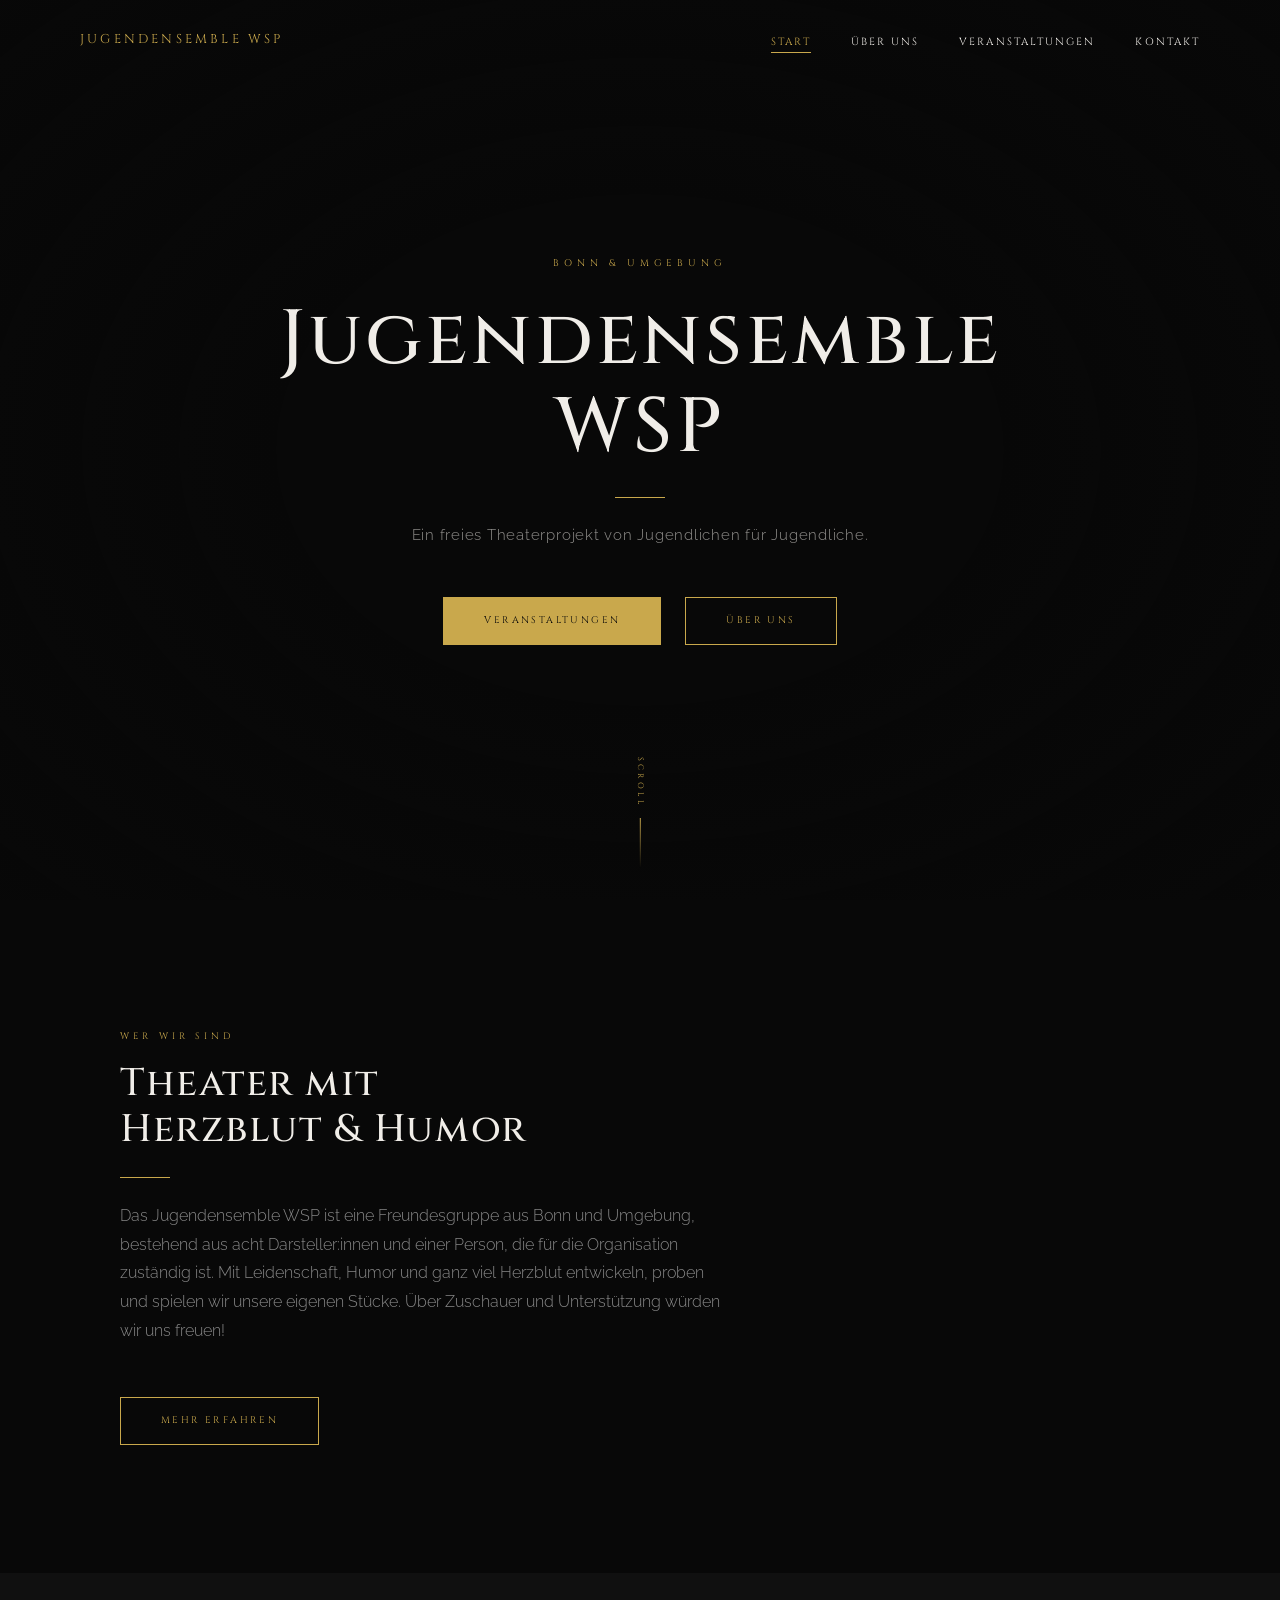
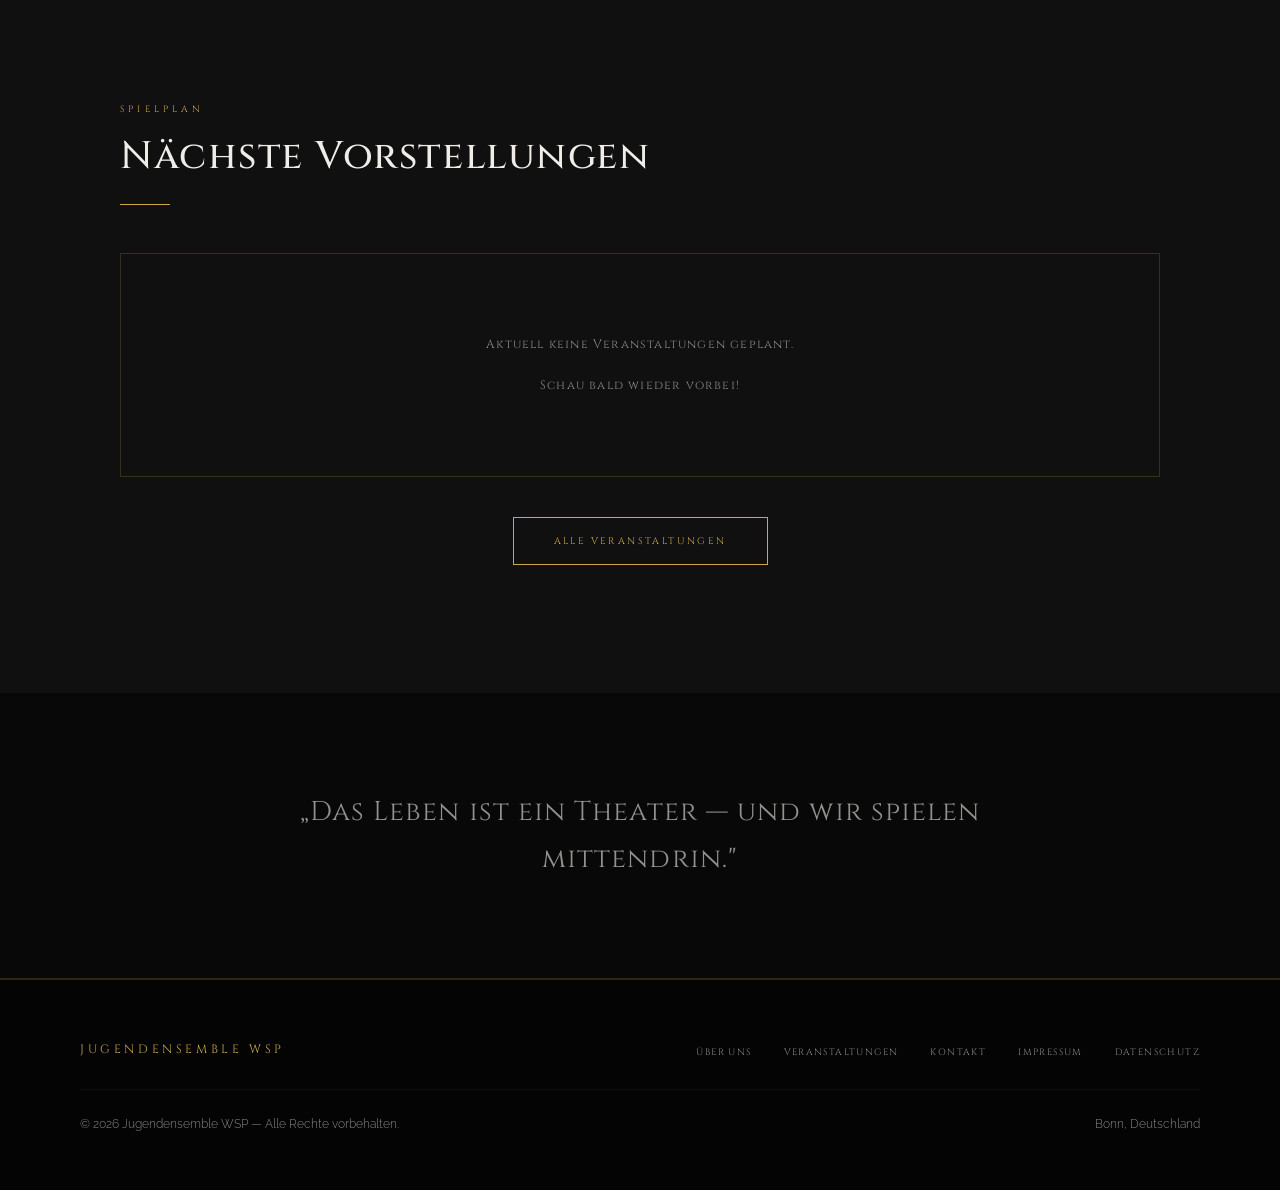
==== index.html @ 7abd2c1f "Add files via upload" ====
<!DOCTYPE html>
<html lang="de">
<head>
  <meta charset="UTF-8">
  <meta name="viewport" content="width=device-width, initial-scale=1.0">
  <title>Jugendensemble WSP — Theater aus Leidenschaft</title>
  <meta name="description" content="Das Jugendensemble WSP ist ein freies Theaterprojekt von Jugendlichen für Jugendliche aus Bonn und Umgebung.">
  <link rel="stylesheet" href="style.css">
  <script src="https://identity.netlify.com/v1/netlify-identity-widget.js"></script>
</head>
<body>

<!-- NAV -->
<nav>
  <a href="index.html" class="nav-logo">Jugendensemble WSP</a>
  <ul class="nav-links">
    <li><a href="index.html" class="active">Start</a></li>
    <li><a href="about.html">Über uns</a></li>
    <li><a href="events.html">Veranstaltungen</a></li>
    <li><a href="contact.html">Kontakt</a></li>
  </ul>
  <button class="hamburger" aria-label="Menü öffnen">
    <span></span><span></span><span></span>
  </button>
</nav>
<div class="mobile-menu">
  <a href="index.html">Start</a>
  <a href="about.html">Über uns</a>
  <a href="events.html">Veranstaltungen</a>
  <a href="contact.html">Kontakt</a>
</div>

<!-- HERO -->
<section class="hero">
  <div class="hero-bg"></div>
  <div class="hero-overlay"></div>
  <div class="hero-content">
    <span class="hero-eyebrow">Bonn &amp; Umgebung</span>
    <h1>Jugendensemble<br>WSP</h1>
    <div class="hero-divider"></div>
    <p class="hero-sub" id="hero-subtitle">Ein freies Theaterprojekt von Jugendlichen für Jugendliche.</p>
    <div class="hero-actions">
      <a href="events.html" class="btn btn-primary">Veranstaltungen</a>
      <a href="about.html" class="btn">Über uns</a>
    </div>
  </div>
  <div class="scroll-line"><span>Scroll</span></div>
</section>

<!-- INTRO -->
<div class="section">
  <div class="reveal">
    <span class="section-label">Wer wir sind</span>
    <h2>Theater mit<br>Herzblut &amp; Humor</h2>
    <div class="divider"></div>
    <p id="intro-text" style="max-width:600px"></p>
    <a href="about.html" style="display:inline-block;margin-top:2rem" class="btn">Mehr erfahren</a>
  </div>
</div>

<!-- UPCOMING EVENTS -->
<div class="section-dark">
  <div class="section-inner">
    <div class="reveal" style="margin-bottom:3rem">
      <span class="section-label">Spielplan</span>
      <h2>Nächste Vorstellungen</h2>
      <div class="divider"></div>
    </div>
    <div class="events-list" id="events-home"></div>
    <div style="margin-top:2.5rem;text-align:center" class="reveal">
      <a href="events.html" class="btn">Alle Veranstaltungen</a>
    </div>
  </div>
</div>

<!-- QUOTE BANNER -->
<div style="padding:6rem 5rem;text-align:center;border-bottom:1px solid var(--border)">
  <blockquote class="reveal" style="font-family:var(--font-display);font-size:clamp(1.1rem,2.5vw,1.7rem);font-weight:400;letter-spacing:0.04em;color:rgba(240,237,232,0.6);max-width:800px;margin:0 auto;line-height:1.7">
    „Das Leben ist ein Theater — und wir spielen mittendrin."
  </blockquote>
</div>

<!-- FOOTER -->
<footer>
  <div class="footer-inner">
    <a href="index.html" class="footer-logo">Jugendensemble WSP</a>
    <ul class="footer-links">
      <li><a href="about.html">Über uns</a></li>
      <li><a href="events.html">Veranstaltungen</a></li>
      <li><a href="contact.html">Kontakt</a></li>
      <li><a href="impressum.html">Impressum</a></li>
      <li><a href="datenschutz.html">Datenschutz</a></li>
    </ul>
  </div>
  <div class="footer-bottom">
    <span class="footer-copy">&copy; <span id="year"></span> Jugendensemble WSP — Alle Rechte vorbehalten.</span>
    <span class="footer-copy">Bonn, Deutschland</span>
  </div>
</footer>

<script src="main.js"></script>
<script>
  document.getElementById('year').textContent = new Date().getFullYear();

  (async () => {
    const home = await loadJSON('/content/home.json');
    if (home) {
      document.getElementById('hero-subtitle').textContent = home.hero_subtitle || '';
      document.getElementById('intro-text').textContent = home.intro_text || '';
    }
    renderEvents('events-home', false);
  })();
</script>
</body>
</html>
---- style.css ----
@import url('https://fonts.googleapis.com/css2?family=Cinzel:wght@400;500;600;700&family=Raleway:ital,wght@0,300;0,400;0,500;0,600;1,300;1,400&display=swap');

:root {
  --bg: #080808;
  --surface: #101010;
  --surface-2: #181818;
  --gold: #c9a84c;
  --gold-light: #e8d5a3;
  --gold-dim: rgba(201,168,76,0.08);
  --text: #f0ede8;
  --text-muted: #888;
  --border: rgba(201,168,76,0.2);
  --font-display: 'Cinzel', serif;
  --font-body: 'Raleway', sans-serif;
}

*, *::before, *::after { margin: 0; padding: 0; box-sizing: border-box; }
html { scroll-behavior: smooth; }

body {
  background: var(--bg);
  color: var(--text);
  font-family: var(--font-body);
  font-weight: 400;
  line-height: 1.8;
  font-size: 16px;
  overflow-x: hidden;
}

/* ── NAVIGATION ── */
nav {
  position: fixed;
  top: 0; left: 0; right: 0;
  z-index: 200;
  padding: 1.6rem 5rem;
  display: flex;
  align-items: center;
  justify-content: space-between;
  transition: background 0.4s, border-color 0.4s;
  border-bottom: 1px solid transparent;
}
nav.scrolled {
  background: rgba(8,8,8,0.97);
  border-bottom-color: var(--border);
  backdrop-filter: blur(12px);
}
.nav-logo {
  font-family: var(--font-display);
  font-size: 0.8rem;
  letter-spacing: 0.25em;
  color: var(--gold);
  text-decoration: none;
  text-transform: uppercase;
}
.nav-links { display: flex; gap: 2.5rem; list-style: none; }
.nav-links a {
  color: var(--text);
  text-decoration: none;
  font-family: var(--font-display);
  font-size: 0.65rem;
  letter-spacing: 0.2em;
  text-transform: uppercase;
  transition: color 0.3s;
  position: relative;
  padding-bottom: 4px;
}
.nav-links a::after {
  content: '';
  position: absolute;
  bottom: 0; left: 0;
  width: 0; height: 1px;
  background: var(--gold);
  transition: width 0.3s;
}
.nav-links a:hover, .nav-links a.active { color: var(--gold); }
.nav-links a:hover::after, .nav-links a.active::after { width: 100%; }

/* Hamburger */
.hamburger {
  display: none;
  flex-direction: column;
  gap: 5px;
  cursor: pointer;
  background: none;
  border: none;
  padding: 4px;
  z-index: 300;
}
.hamburger span {
  display: block;
  width: 22px;
  height: 1px;
  background: var(--text);
  transition: all 0.3s;
}
.hamburger.open span:nth-child(1) { transform: rotate(45deg) translate(4px, 4px); }
.hamburger.open span:nth-child(2) { opacity: 0; }
.hamburger.open span:nth-child(3) { transform: rotate(-45deg) translate(4px, -4px); }

/* Mobile Menu */
.mobile-menu {
  display: none;
  position: fixed;
  inset: 0;
  background: rgba(8,8,8,0.99);
  z-index: 199;
  flex-direction: column;
  align-items: center;
  justify-content: center;
  gap: 2.5rem;
}
.mobile-menu.open { display: flex; }
.mobile-menu a {
  font-family: var(--font-display);
  font-size: 1.4rem;
  letter-spacing: 0.2em;
  text-transform: uppercase;
  color: var(--text);
  text-decoration: none;
  transition: color 0.3s;
}
.mobile-menu a:hover { color: var(--gold); }

/* ── HERO ── */
.hero {
  position: relative;
  height: 100vh;
  min-height: 600px;
  display: flex;
  align-items: center;
  justify-content: center;
  text-align: center;
  overflow: hidden;
}
.hero-bg {
  position: absolute;
  inset: 0;
  background-image: url('https://static.wixstatic.com/media/511c42_025226b9919d4c0281caa5309b7d210c~mv2.jpeg');
  background-size: cover;
  background-position: center;
  filter: brightness(0.28) saturate(0.7);
  transform: scale(1.06);
  transition: transform 10s ease;
  animation: zoomOut 10s ease forwards;
}
@keyframes zoomOut {
  from { transform: scale(1.06); }
  to { transform: scale(1.0); }
}
.hero-overlay {
  position: absolute;
  inset: 0;
  background: radial-gradient(ellipse at center, transparent 40%, rgba(8,8,8,0.7) 100%);
}
.hero-content {
  position: relative;
  z-index: 2;
  max-width: 820px;
  padding: 2rem;
}
.hero-eyebrow {
  display: block;
  font-family: var(--font-display);
  font-size: 0.6rem;
  letter-spacing: 0.5em;
  color: var(--gold);
  text-transform: uppercase;
  margin-bottom: 1.5rem;
  opacity: 0;
  animation: fadeUp 1s 0.4s ease forwards;
}
.hero h1 {
  font-family: var(--font-display);
  font-size: clamp(2.5rem, 6vw, 5rem);
  font-weight: 500;
  letter-spacing: 0.05em;
  line-height: 1.15;
  color: var(--text);
  margin-bottom: 1.5rem;
  opacity: 0;
  animation: fadeUp 1s 0.6s ease forwards;
}
.hero-divider {
  width: 50px;
  height: 1px;
  background: var(--gold);
  margin: 0 auto 1.5rem;
  opacity: 0;
  animation: fadeUp 1s 0.8s ease forwards;
}
.hero-sub {
  font-size: 0.95rem;
  font-weight: 300;
  color: rgba(240,237,232,0.6);
  letter-spacing: 0.05em;
  margin-bottom: 3rem;
  opacity: 0;
  animation: fadeUp 1s 1s ease forwards;
}
.hero-actions {
  display: flex;
  gap: 1.5rem;
  justify-content: center;
  flex-wrap: wrap;
  opacity: 0;
  animation: fadeUp 1s 1.2s ease forwards;
}
.scroll-line {
  position: absolute;
  bottom: 2rem;
  left: 50%;
  transform: translateX(-50%);
  display: flex;
  flex-direction: column;
  align-items: center;
  gap: 0.6rem;
  opacity: 0;
  animation: fadeIn 1s 1.8s ease forwards;
}
.scroll-line span {
  font-family: var(--font-display);
  font-size: 0.5rem;
  letter-spacing: 0.4em;
  color: var(--gold);
  text-transform: uppercase;
  writing-mode: vertical-rl;
}
.scroll-line::after {
  content: '';
  width: 1px;
  height: 50px;
  background: linear-gradient(to bottom, var(--gold), transparent);
  animation: lineGrow 2s 2.5s ease infinite;
}
@keyframes lineGrow {
  0% { opacity: 0; transform: scaleY(0); transform-origin: top; }
  50% { opacity: 1; transform: scaleY(1); }
  100% { opacity: 0; transform: scaleY(0); transform-origin: bottom; }
}

/* ── BUTTONS ── */
.btn {
  display: inline-block;
  padding: 0.9rem 2.5rem;
  font-family: var(--font-display);
  font-size: 0.6rem;
  letter-spacing: 0.25em;
  text-transform: uppercase;
  text-decoration: none;
  border: 1px solid var(--gold);
  color: var(--gold);
  transition: all 0.3s;
  cursor: pointer;
  background: none;
}
.btn:hover { background: var(--gold); color: var(--bg); }
.btn-primary { background: var(--gold); color: var(--bg); }
.btn-primary:hover { background: var(--gold-light); border-color: var(--gold-light); }

/* ── SECTIONS ── */
.section {
  padding: 8rem 5rem;
  max-width: 1200px;
  margin: 0 auto;
}
.section-dark {
  background: var(--surface);
  padding: 8rem 0;
}
.section-dark .section-inner {
  max-width: 1200px;
  margin: 0 auto;
  padding: 0 5rem;
}

.section-label {
  display: block;
  font-family: var(--font-display);
  font-size: 0.58rem;
  letter-spacing: 0.45em;
  text-transform: uppercase;
  color: var(--gold);
  margin-bottom: 1rem;
}
h2 {
  font-family: var(--font-display);
  font-size: clamp(1.8rem, 3vw, 2.6rem);
  font-weight: 500;
  letter-spacing: 0.04em;
  color: var(--text);
  margin-bottom: 1.5rem;
  line-height: 1.2;
}
h3 {
  font-family: var(--font-display);
  font-size: 1.2rem;
  font-weight: 500;
  color: var(--text);
  margin-bottom: 1rem;
}
p { color: var(--text-muted); font-weight: 300; margin-bottom: 1.2rem; }
p:last-child { margin-bottom: 0; }
.divider { width: 50px; height: 1px; background: var(--gold); margin: 1.5rem 0; }

/* About Grid */
.about-grid {
  display: grid;
  grid-template-columns: 1fr 1fr;
  gap: 7rem;
  align-items: center;
}
.about-quote {
  font-family: var(--font-display);
  font-size: 1.1rem;
  line-height: 1.6;
  color: rgba(240,237,232,0.5);
  border-left: 2px solid var(--gold);
  padding-left: 2rem;
  margin: 2rem 0;
}

/* ── EVENTS ── */
.events-list { display: flex; flex-direction: column; gap: 1.5rem; }
.event-card {
  border: 1px solid var(--border);
  padding: 2rem 2.5rem;
  display: grid;
  grid-template-columns: 70px 1fr auto;
  gap: 2rem;
  align-items: center;
  transition: all 0.3s;
  position: relative;
  overflow: hidden;
  background: var(--surface-2);
}
.event-card::before {
  content: '';
  position: absolute;
  left: 0; top: 0; bottom: 0;
  width: 2px;
  background: var(--gold);
  transform: scaleY(0);
  transform-origin: bottom;
  transition: transform 0.3s;
}
.event-card:hover { border-color: rgba(201,168,76,0.5); }
.event-card:hover::before { transform: scaleY(1); }
.event-img { width: 70px; height: 90px; object-fit: cover; }
.event-date {
  font-family: var(--font-display);
  font-size: 0.6rem;
  letter-spacing: 0.2em;
  color: var(--gold);
  text-transform: uppercase;
  margin-bottom: 0.4rem;
}
.event-title {
  font-family: var(--font-display);
  font-size: 1.1rem;
  color: var(--text);
  margin-bottom: 0.3rem;
}
.event-venue { font-size: 0.85rem; color: var(--text-muted); font-weight: 300; }
.no-events {
  text-align: center;
  padding: 5rem;
  border: 1px solid var(--border);
  color: var(--text-muted);
}
.no-events p { font-family: var(--font-display); font-size: 0.75rem; letter-spacing: 0.1em; }

/* Past events */
.event-card.past { opacity: 0.5; }
.event-card.past:hover { opacity: 0.7; }
.past-badge {
  font-family: var(--font-display);
  font-size: 0.55rem;
  letter-spacing: 0.2em;
  text-transform: uppercase;
  color: var(--text-muted);
  border: 1px solid rgba(136,136,136,0.3);
  padding: 0.3rem 0.8rem;
}

/* ── CONTACT FORM ── */
.contact-grid {
  display: grid;
  grid-template-columns: 1fr 1.5fr;
  gap: 6rem;
  align-items: start;
}
.form-grid { display: grid; grid-template-columns: 1fr 1fr; gap: 1.2rem; }
.form-group { display: flex; flex-direction: column; gap: 0.6rem; }
.form-group.full { grid-column: span 2; }
label {
  font-family: var(--font-display);
  font-size: 0.58rem;
  letter-spacing: 0.2em;
  text-transform: uppercase;
  color: var(--text-muted);
}
input, textarea, select {
  background: var(--surface-2);
  border: 1px solid var(--border);
  padding: 0.9rem 1.2rem;
  color: var(--text);
  font-family: var(--font-body);
  font-size: 0.9rem;
  font-weight: 300;
  outline: none;
  transition: border-color 0.3s;
  width: 100%;
  -webkit-appearance: none;
}
input:focus, textarea:focus { border-color: var(--gold); }
textarea { resize: vertical; min-height: 140px; }
.form-note { font-size: 0.75rem; color: var(--text-muted); margin-top: 0.5rem; }

/* ── PAGE HERO ── */
.page-hero {
  height: 42vh;
  min-height: 280px;
  display: flex;
  align-items: flex-end;
  justify-content: center;
  text-align: center;
  position: relative;
  overflow: hidden;
  padding-bottom: 4rem;
}
.page-hero-bg {
  position: absolute;
  inset: 0;
  background-image: url('https://static.wixstatic.com/media/511c42_025226b9919d4c0281caa5309b7d210c~mv2.jpeg');
  background-size: cover;
  background-position: center top;
  filter: brightness(0.18) saturate(0.5);
}
.page-hero-overlay {
  position: absolute;
  inset: 0;
  background: linear-gradient(to top, var(--bg) 0%, transparent 60%);
}
.page-hero-content { position: relative; z-index: 2; }
.page-hero h1 {
  font-family: var(--font-display);
  font-size: clamp(2rem, 5vw, 3.5rem);
  font-weight: 500;
  letter-spacing: 0.1em;
  animation: fadeUp 0.8s ease forwards;
}

/* ── FOOTER ── */
footer {
  background: #040404;
  border-top: 1px solid var(--border);
  padding: 3.5rem 5rem;
}
.footer-inner {
  max-width: 1200px;
  margin: 0 auto;
  display: flex;
  justify-content: space-between;
  align-items: center;
  flex-wrap: wrap;
  gap: 2rem;
}
.footer-logo {
  font-family: var(--font-display);
  font-size: 0.75rem;
  letter-spacing: 0.3em;
  color: var(--gold);
  text-transform: uppercase;
  text-decoration: none;
}
.footer-links { display: flex; gap: 2rem; list-style: none; flex-wrap: wrap; }
.footer-links a {
  font-family: var(--font-display);
  font-size: 0.58rem;
  letter-spacing: 0.15em;
  text-transform: uppercase;
  color: var(--text-muted);
  text-decoration: none;
  transition: color 0.3s;
}
.footer-links a:hover { color: var(--gold); }
.footer-bottom {
  max-width: 1200px;
  margin: 1.5rem auto 0;
  padding-top: 1.5rem;
  border-top: 1px solid rgba(255,255,255,0.04);
  display: flex;
  justify-content: space-between;
  align-items: center;
  flex-wrap: wrap;
  gap: 1rem;
}
.footer-copy { font-size: 0.72rem; color: var(--text-muted); font-weight: 300; }

/* ── LEGAL PAGES ── */
.legal-content { max-width: 780px; }
.legal-content h2 { font-size: 1.4rem; margin-top: 3rem; margin-bottom: 1rem; }
.legal-content h3 { font-size: 1rem; margin-top: 2rem; margin-bottom: 0.8rem; }
.legal-content p { margin-bottom: 1rem; font-size: 0.92rem; }
.legal-content a { color: var(--gold); }

/* ── ANIMATIONS ── */
@keyframes fadeUp {
  from { opacity: 0; transform: translateY(24px); }
  to { opacity: 1; transform: translateY(0); }
}
@keyframes fadeIn {
  from { opacity: 0; }
  to { opacity: 1; }
}

.reveal {
  opacity: 0;
  transform: translateY(30px);
  transition: opacity 0.8s ease, transform 0.8s ease;
}
.reveal.visible { opacity: 1; transform: none; }

/* ── RESPONSIVE ── */
@media (max-width: 960px) {
  nav { padding: 1.2rem 2rem; }
  .nav-links { display: none; }
  .hamburger { display: flex; }
  .section { padding: 5rem 2rem; }
  .section-dark .section-inner { padding: 0 2rem; }
  footer { padding: 2.5rem 2rem; }
  .footer-inner { flex-direction: column; align-items: flex-start; }
  .footer-bottom { flex-direction: column; }
  .about-grid { grid-template-columns: 1fr; gap: 3rem; }
  .contact-grid { grid-template-columns: 1fr; gap: 3rem; }
  .form-grid { grid-template-columns: 1fr; }
  .form-group.full { grid-column: span 1; }
  .event-card { grid-template-columns: 60px 1fr; }
  .event-card > .btn { grid-column: span 2; }
}
@media (max-width: 600px) {
  .hero h1 { font-size: 2rem; }
  .hero-actions { flex-direction: column; align-items: center; }
  .event-card { grid-template-columns: 1fr; }
  .event-img { width: 100%; height: 180px; }
}
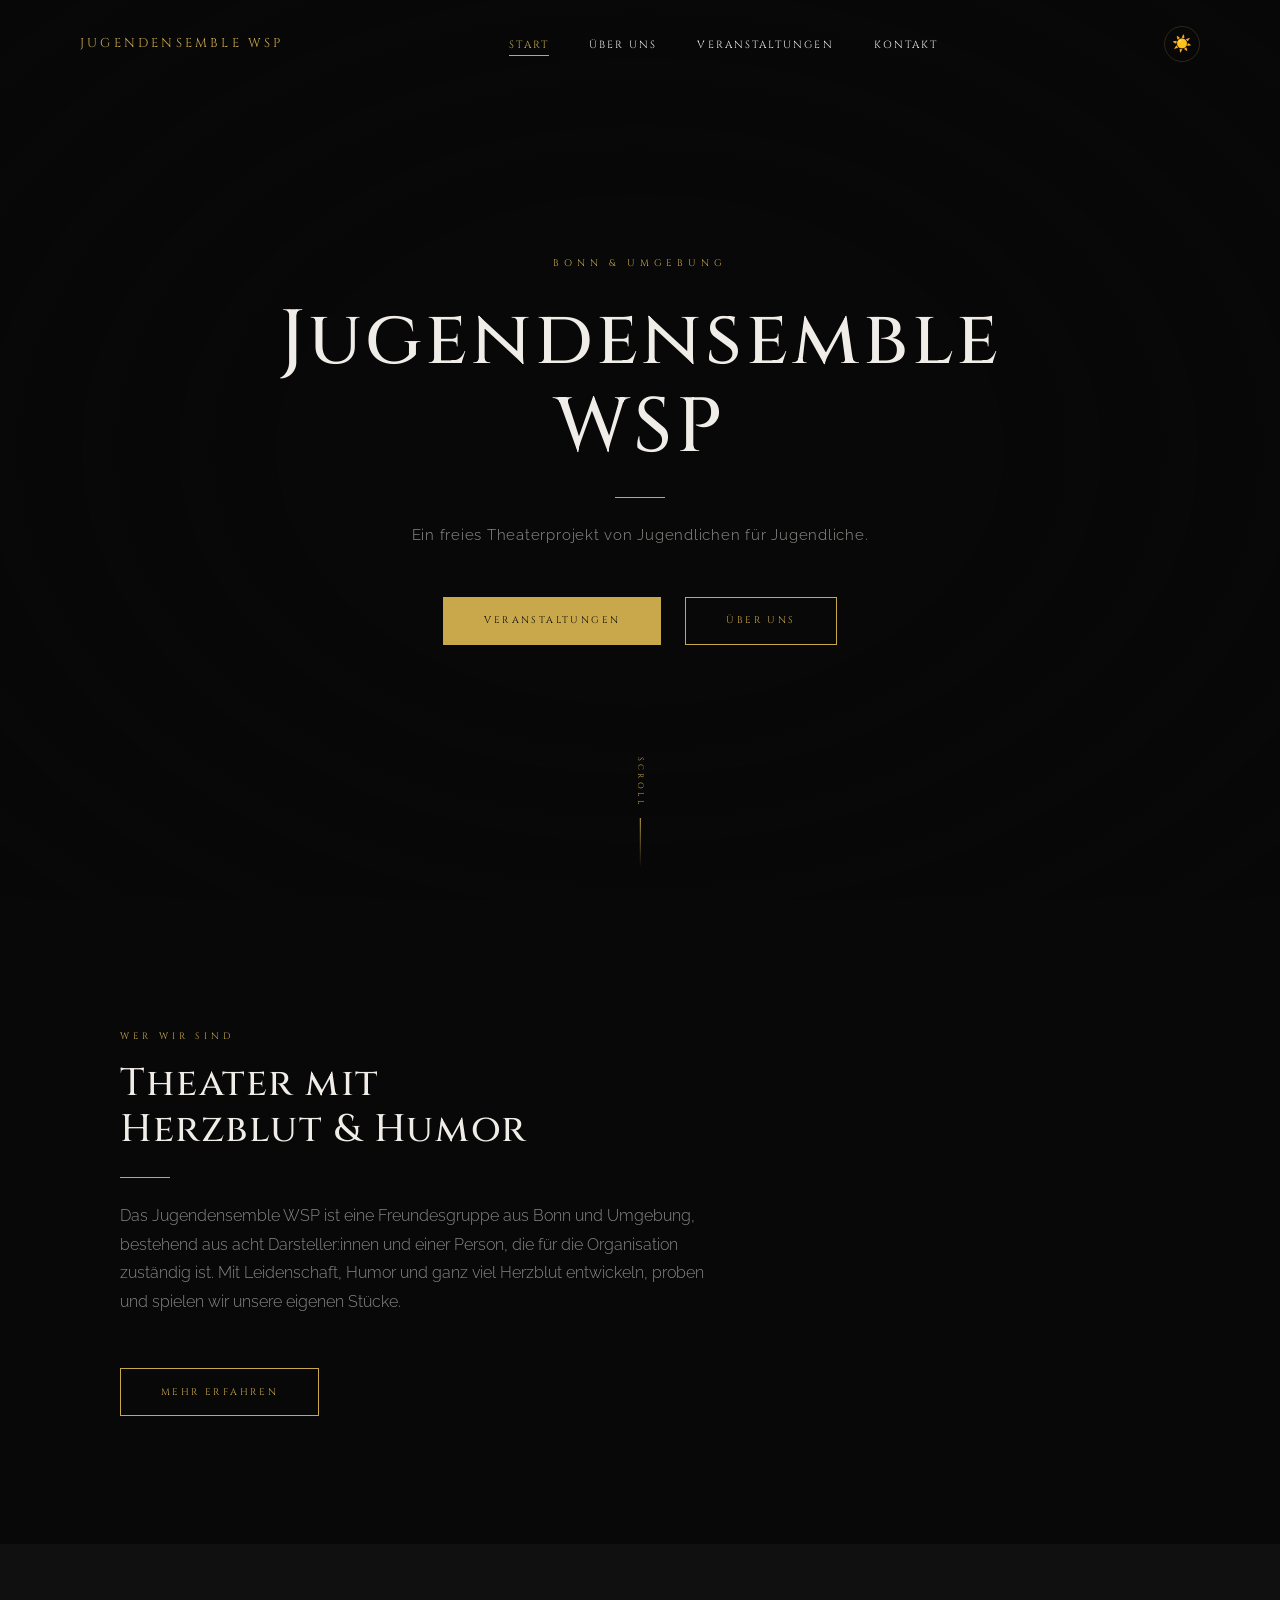
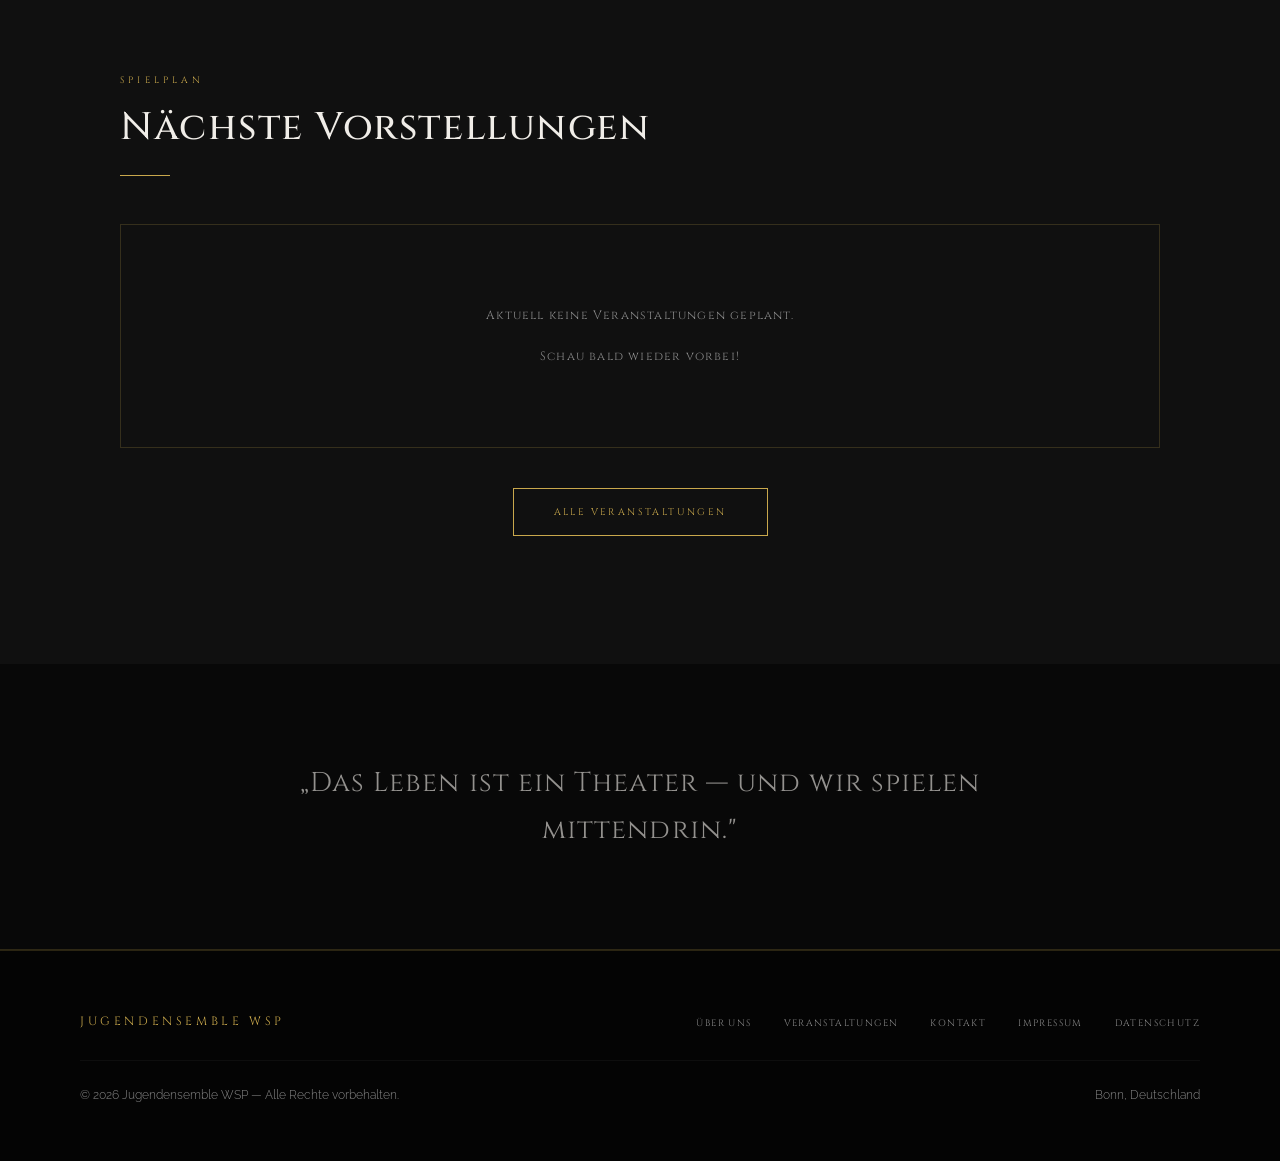
==== commit 4dce3ad1: "Add files via upload" ====
--- a/index.html
+++ b/index.html
@@ -19,6 +19,7 @@
     <li><a href="events.html">Veranstaltungen</a></li>
     <li><a href="contact.html">Kontakt</a></li>
   </ul>
+  <button class="theme-toggle" aria-label="Design wechseln">☀️</button>
   <button class="hamburger" aria-label="Menü öffnen">
     <span></span><span></span><span></span>
   </button>
--- a/style.css
+++ b/style.css
@@ -12,6 +12,48 @@
   --border: rgba(201,168,76,0.2);
   --font-display: 'Cinzel', serif;
   --font-body: 'Raleway', sans-serif;
+  --nav-bg: rgba(8,8,8,0.97);
+  --footer-bg: #040404;
+  --card-bg: #181818;
+  --shadow: rgba(0,0,0,0.4);
+}
+
+/* ── LIGHT MODE ── */
+body.light {
+  --bg: #f5f2ec;
+  --surface: #ece8e0;
+  --surface-2: #e3ddd3;
+  --gold: #9a6f28;
+  --gold-light: #7a5418;
+  --gold-dim: rgba(154,111,40,0.08);
+  --text: #1a1714;
+  --text-muted: #6b6560;
+  --border: rgba(154,111,40,0.25);
+  --nav-bg: rgba(245,242,236,0.97);
+  --footer-bg: #e0dbd2;
+  --card-bg: #e3ddd3;
+  --shadow: rgba(0,0,0,0.12);
+}
+
+/* ── THEME TOGGLE BUTTON ── */
+.theme-toggle {
+  background: none;
+  border: 1px solid var(--border);
+  color: var(--gold);
+  width: 36px;
+  height: 36px;
+  border-radius: 50%;
+  cursor: pointer;
+  font-size: 1rem;
+  display: flex;
+  align-items: center;
+  justify-content: center;
+  transition: all 0.3s;
+  flex-shrink: 0;
+}
+.theme-toggle:hover {
+  background: var(--gold);
+  color: var(--bg);
 }
 
 *, *::before, *::after { margin: 0; padding: 0; box-sizing: border-box; }
@@ -40,7 +82,7 @@
   border-bottom: 1px solid transparent;
 }
 nav.scrolled {
-  background: rgba(8,8,8,0.97);
+  background: var(--nav-bg);
   border-bottom-color: var(--border);
   backdrop-filter: blur(12px);
 }
@@ -102,7 +144,7 @@
   display: none;
   position: fixed;
   inset: 0;
-  background: rgba(8,8,8,0.99);
+  background: var(--nav-bg);
   z-index: 199;
   flex-direction: column;
   align-items: center;
@@ -331,7 +373,7 @@
   transition: all 0.3s;
   position: relative;
   overflow: hidden;
-  background: var(--surface-2);
+  background: var(--card-bg);
 }
 .event-card::before {
   content: '';
@@ -400,7 +442,7 @@
   color: var(--text-muted);
 }
 input, textarea, select {
-  background: var(--surface-2);
+  background: var(--card-bg);
   border: 1px solid var(--border);
   padding: 0.9rem 1.2rem;
   color: var(--text);
@@ -421,12 +463,12 @@
   height: 42vh;
   min-height: 280px;
   display: flex;
-  align-items: flex-end;
+  align-items: center;
   justify-content: center;
   text-align: center;
   position: relative;
   overflow: hidden;
-  padding-bottom: 4rem;
+  padding-bottom: 0;
 }
 .page-hero-bg {
   position: absolute;
@@ -452,7 +494,7 @@
 
 /* ── FOOTER ── */
 footer {
-  background: #040404;
+  background: var(--footer-bg);
   border-top: 1px solid var(--border);
   padding: 3.5rem 5rem;
 }
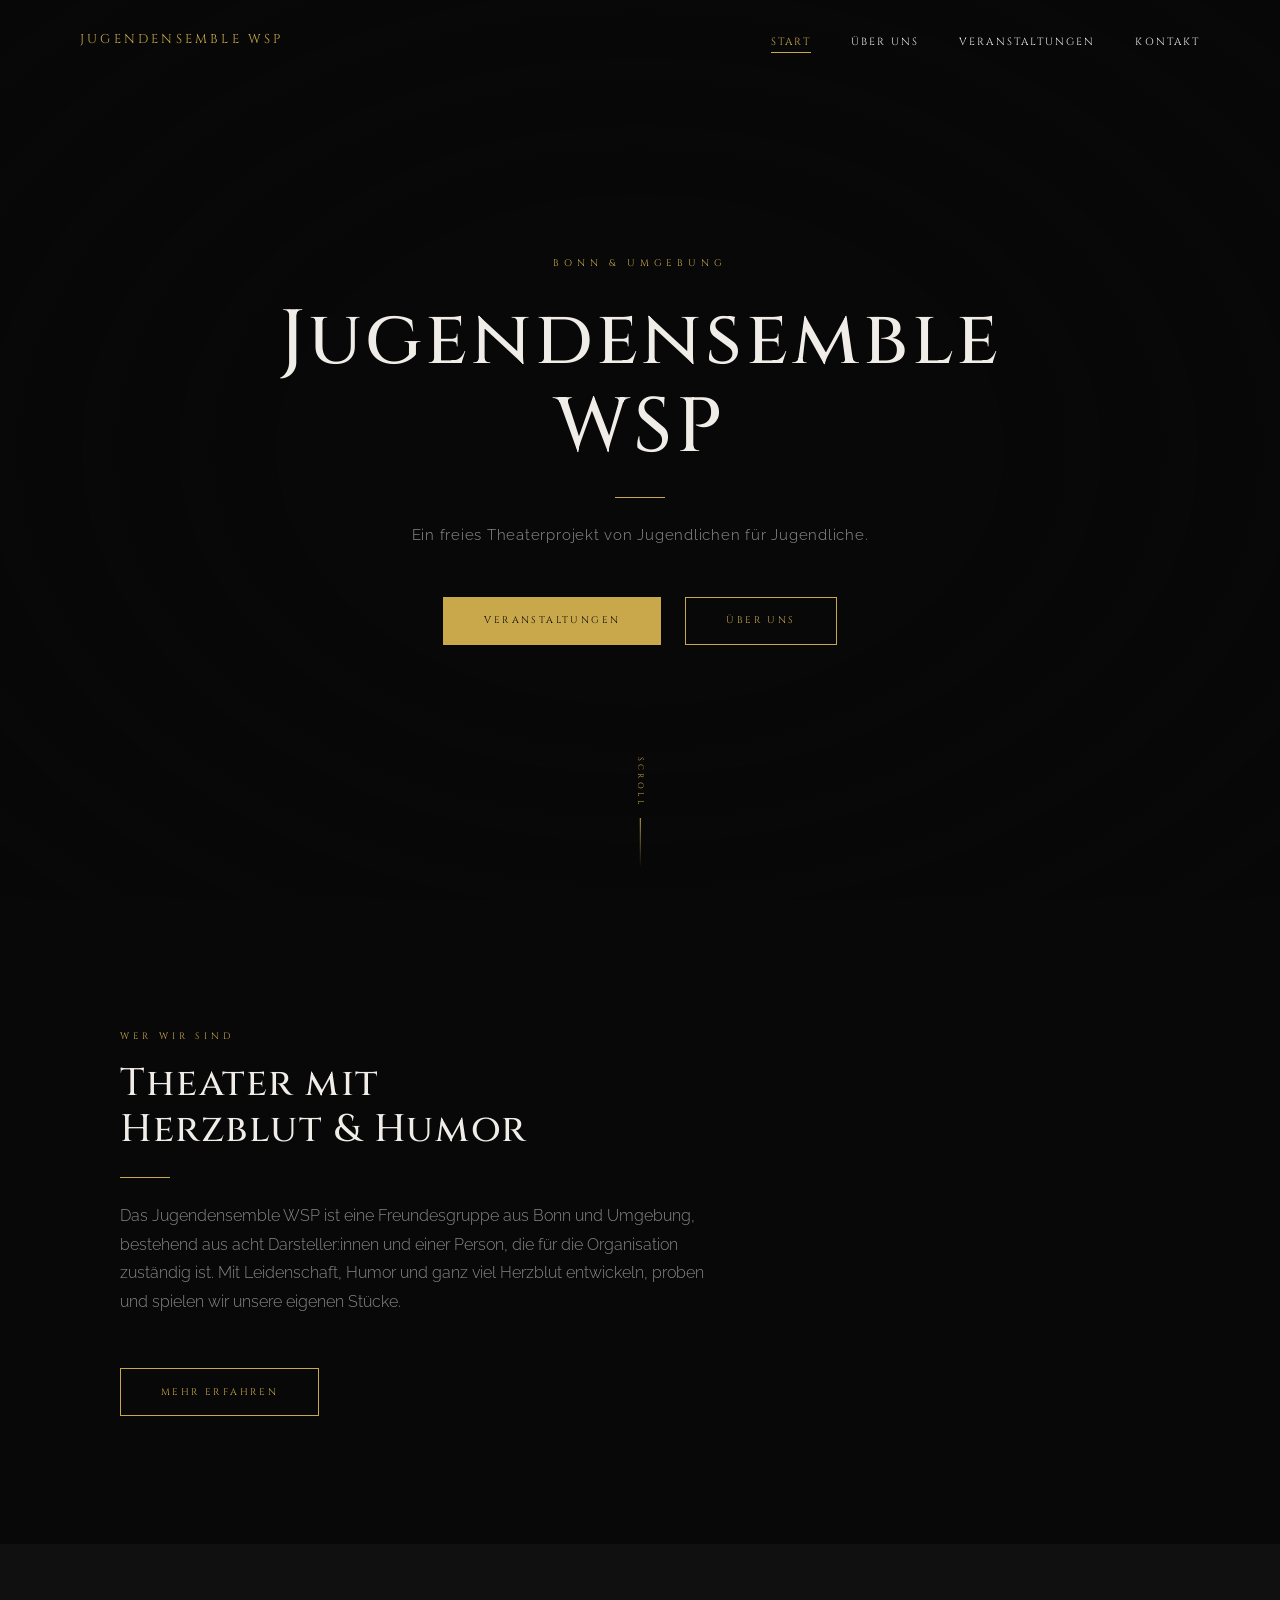
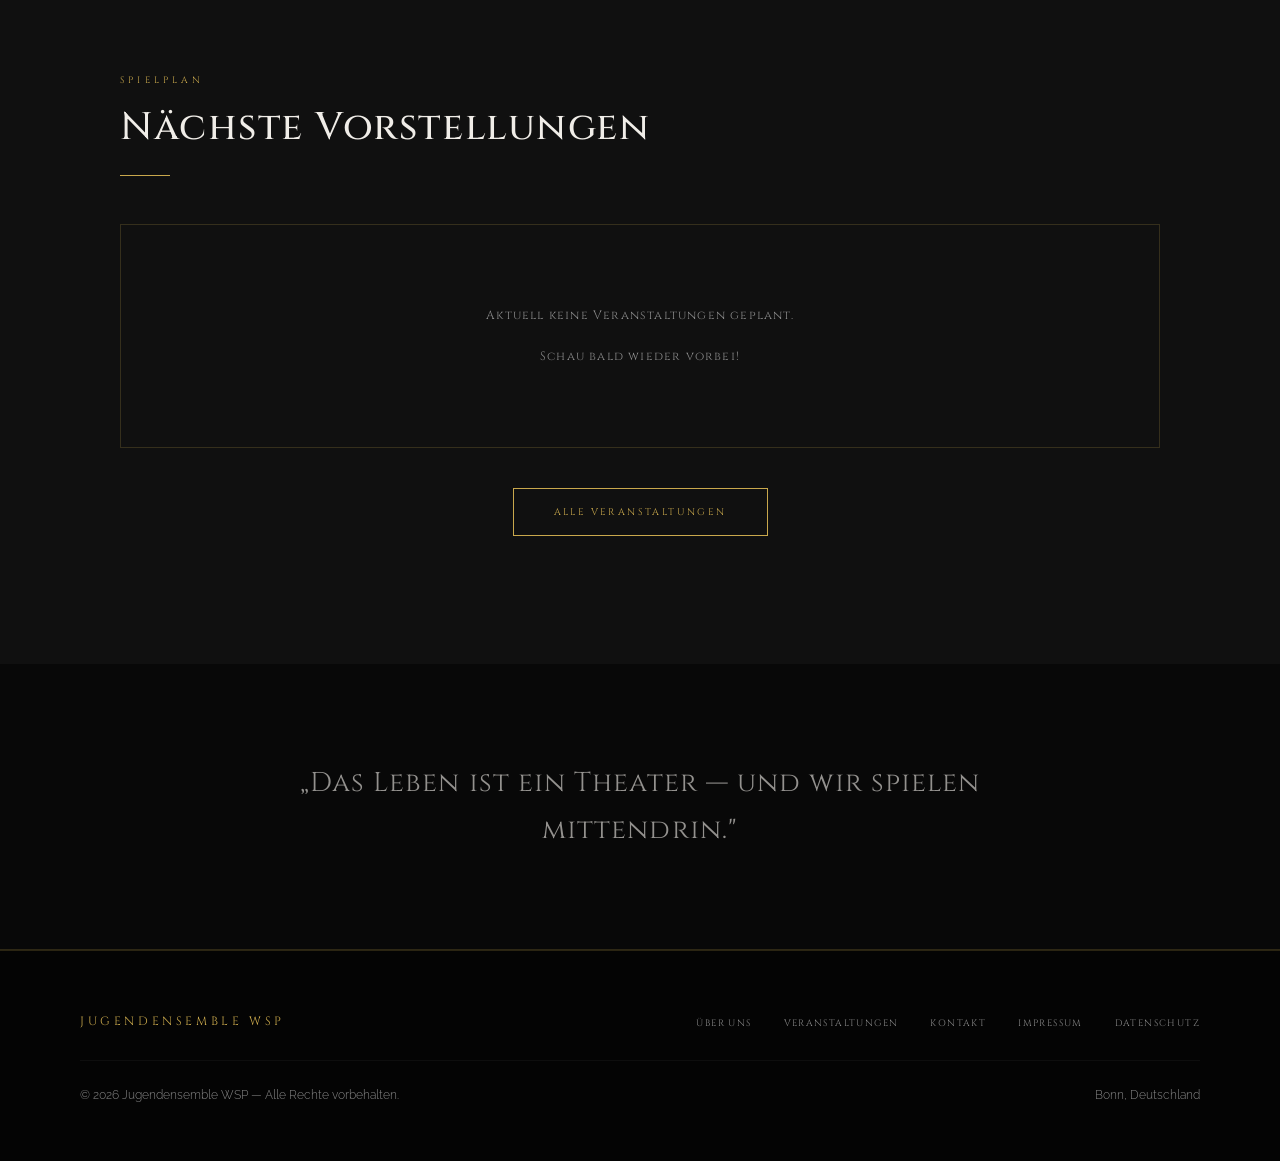
==== commit 74fc5ad9: "Add files via upload" ====
--- a/index.html
+++ b/index.html
@@ -19,7 +19,6 @@
     <li><a href="events.html">Veranstaltungen</a></li>
     <li><a href="contact.html">Kontakt</a></li>
   </ul>
-  <button class="theme-toggle" aria-label="Design wechseln">☀️</button>
   <button class="hamburger" aria-label="Menü öffnen">
     <span></span><span></span><span></span>
   </button>
--- a/style.css
+++ b/style.css
@@ -19,43 +19,6 @@
 }
 
 /* ── LIGHT MODE ── */
-body.light {
-  --bg: #f5f2ec;
-  --surface: #ece8e0;
-  --surface-2: #e3ddd3;
-  --gold: #9a6f28;
-  --gold-light: #7a5418;
-  --gold-dim: rgba(154,111,40,0.08);
-  --text: #1a1714;
-  --text-muted: #6b6560;
-  --border: rgba(154,111,40,0.25);
-  --nav-bg: rgba(245,242,236,0.97);
-  --footer-bg: #e0dbd2;
-  --card-bg: #e3ddd3;
-  --shadow: rgba(0,0,0,0.12);
-}
-
-/* ── THEME TOGGLE BUTTON ── */
-.theme-toggle {
-  background: none;
-  border: 1px solid var(--border);
-  color: var(--gold);
-  width: 36px;
-  height: 36px;
-  border-radius: 50%;
-  cursor: pointer;
-  font-size: 1rem;
-  display: flex;
-  align-items: center;
-  justify-content: center;
-  transition: all 0.3s;
-  flex-shrink: 0;
-}
-.theme-toggle:hover {
-  background: var(--gold);
-  color: var(--bg);
-}
-
 *, *::before, *::after { margin: 0; padding: 0; box-sizing: border-box; }
 html { scroll-behavior: smooth; }
 
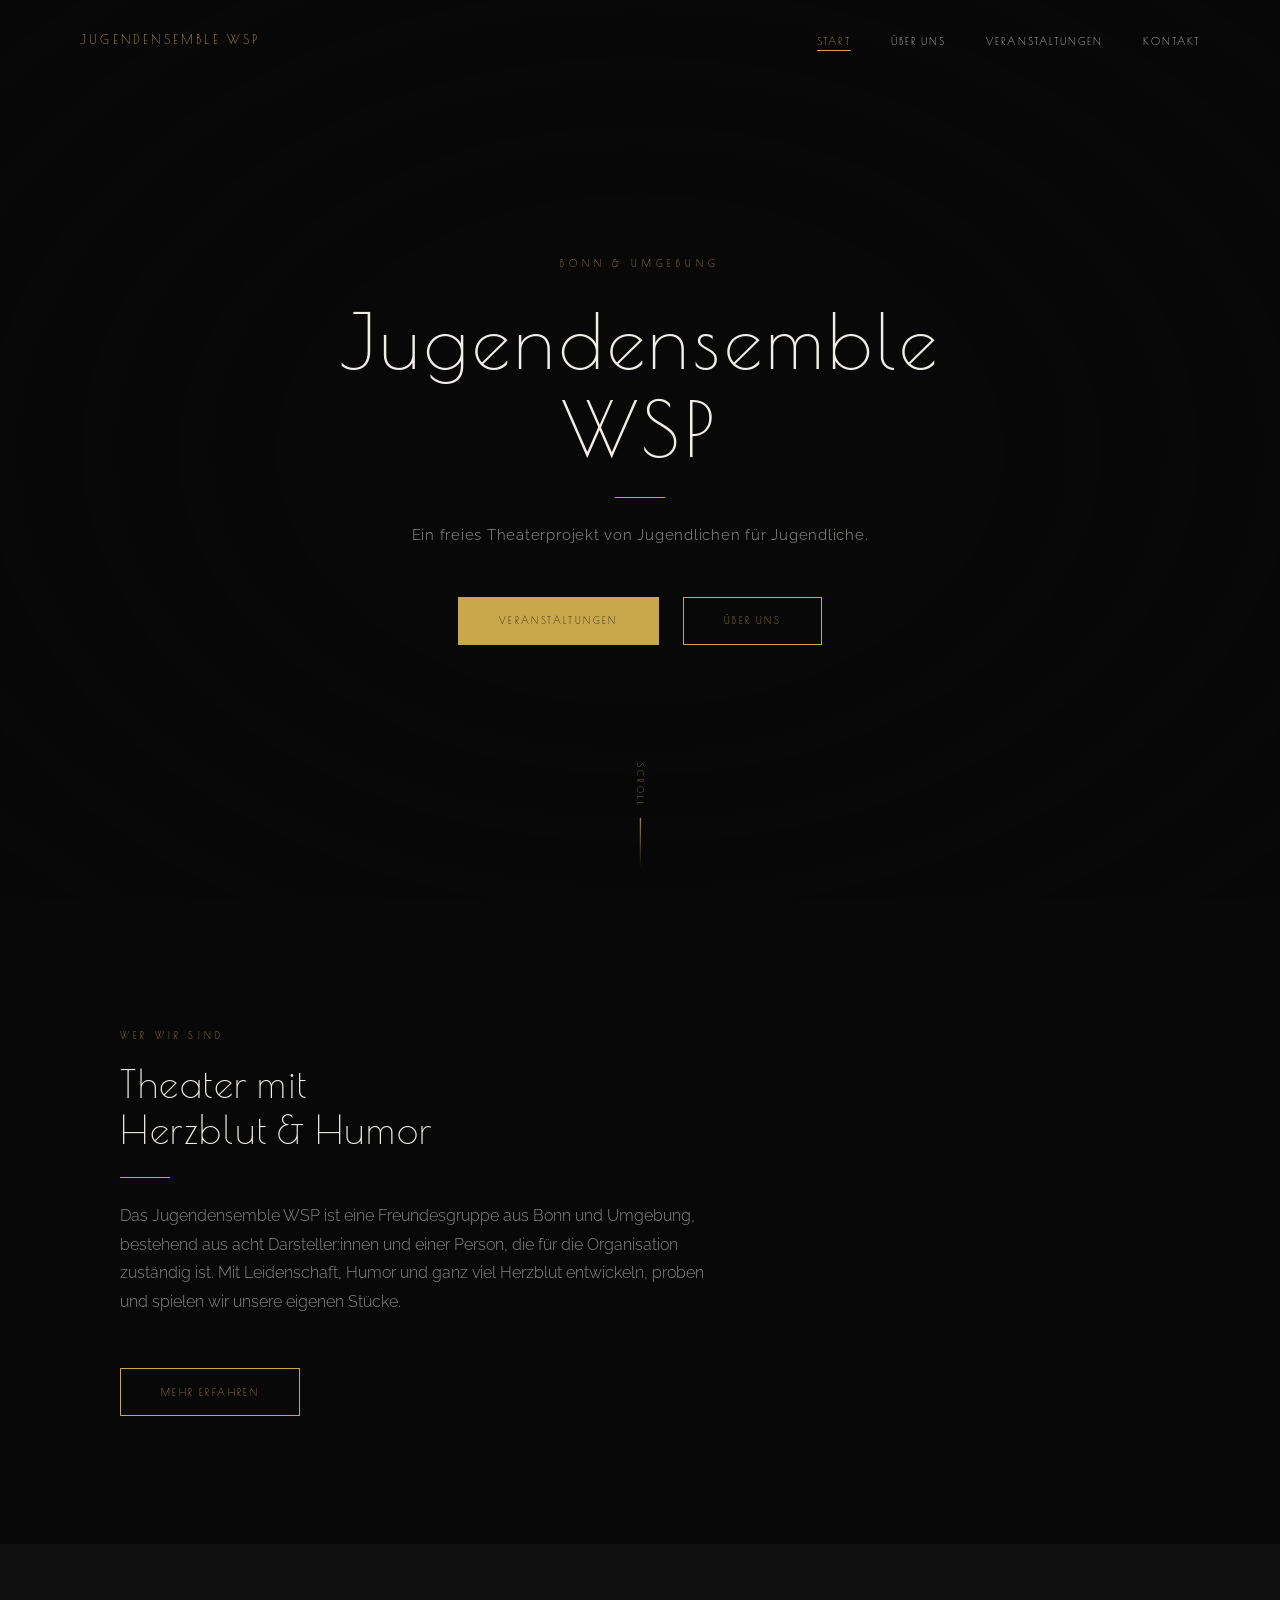
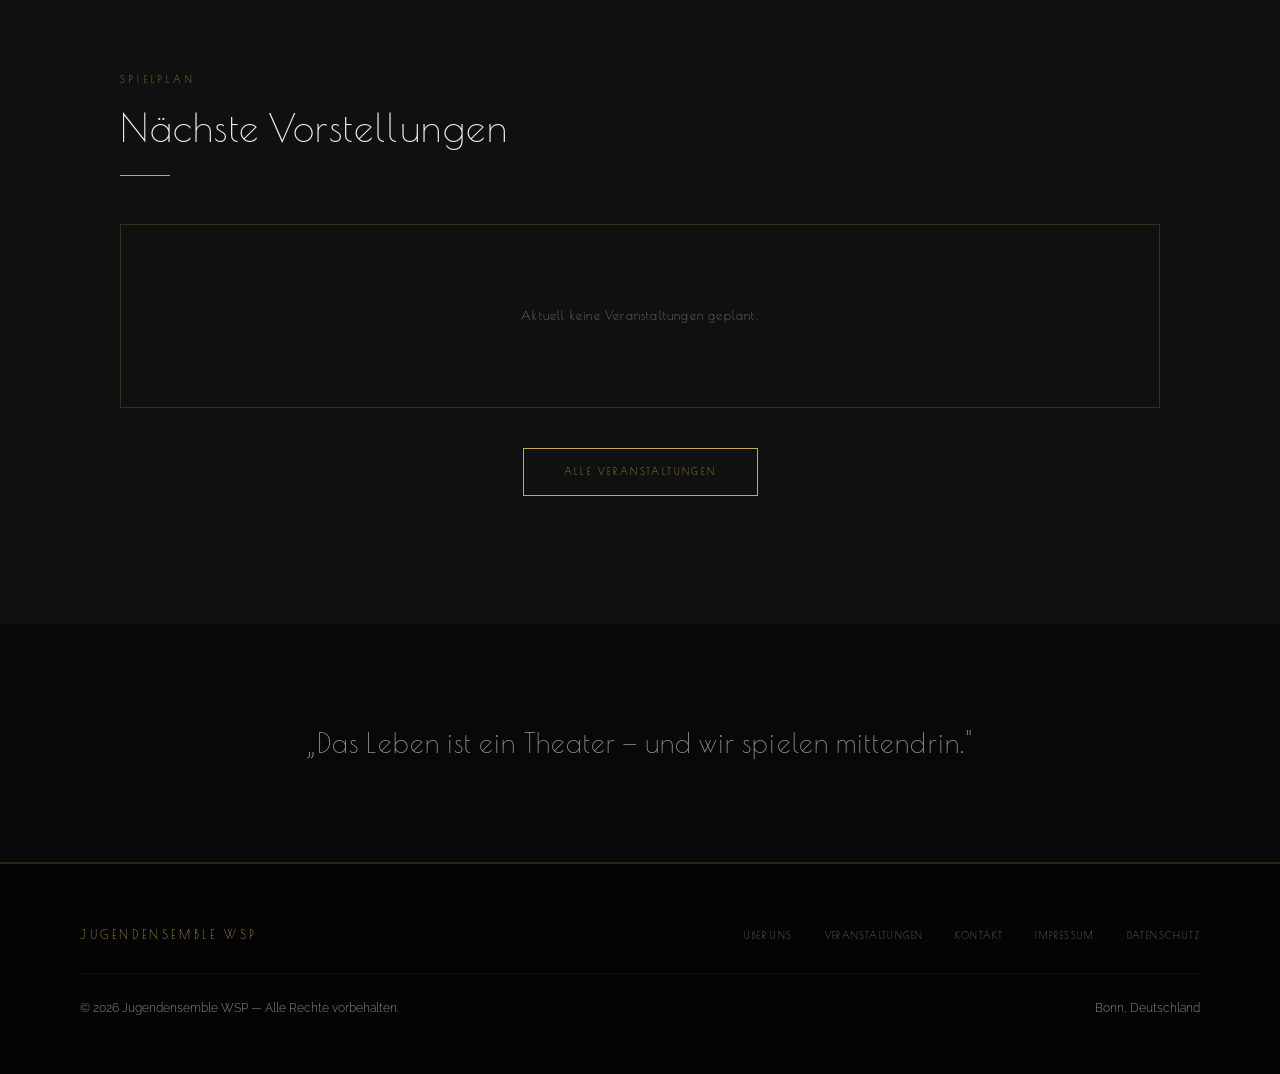
==== commit 05b5e2a5: "Add files via upload" ====
--- a/index.html
+++ b/index.html
@@ -110,6 +110,14 @@
     }
     renderEvents('events-home', false);
   })();
+
+  (async () => {
+    const _home = await loadJSON('/content/home.json');
+    const _img = _home?.hero_image || 'https://static.wixstatic.com/media/511c42_025226b9919d4c0281caa5309b7d210c~mv2.jpeg';
+    document.querySelectorAll('.hero-bg, .page-hero-bg').forEach(el => {
+      el.style.backgroundImage = `url('${_img}')`;
+    });
+  })();
 </script>
 </body>
 </html>
--- a/style.css
+++ b/style.css
@@ -1,4 +1,4 @@
-@import url('https://fonts.googleapis.com/css2?family=Cinzel:wght@400;500;600;700&family=Raleway:ital,wght@0,300;0,400;0,500;0,600;1,300;1,400&display=swap');
+@import url('https://fonts.googleapis.com/css2?family=Poiret+One&family=Raleway:ital,wght@0,300;0,400;0,500;0,600;1,300;1,400&display=swap');
 
 :root {
   --bg: #080808;
@@ -10,7 +10,7 @@
   --text: #f0ede8;
   --text-muted: #888;
   --border: rgba(201,168,76,0.2);
-  --font-display: 'Cinzel', serif;
+  --font-display: 'Poiret One', cursive;
   --font-body: 'Raleway', sans-serif;
   --nav-bg: rgba(8,8,8,0.97);
   --footer-bg: #040404;
@@ -44,6 +44,14 @@
   transition: background 0.4s, border-color 0.4s;
   border-bottom: 1px solid transparent;
 }
+
+nav {
+  transition: transform 0.35s ease, background 0.4s, border-color 0.4s;
+}
+nav.nav-hidden {
+  transform: translateY(-100%);
+}
+
 nav.scrolled {
   background: var(--nav-bg);
   border-bottom-color: var(--border);
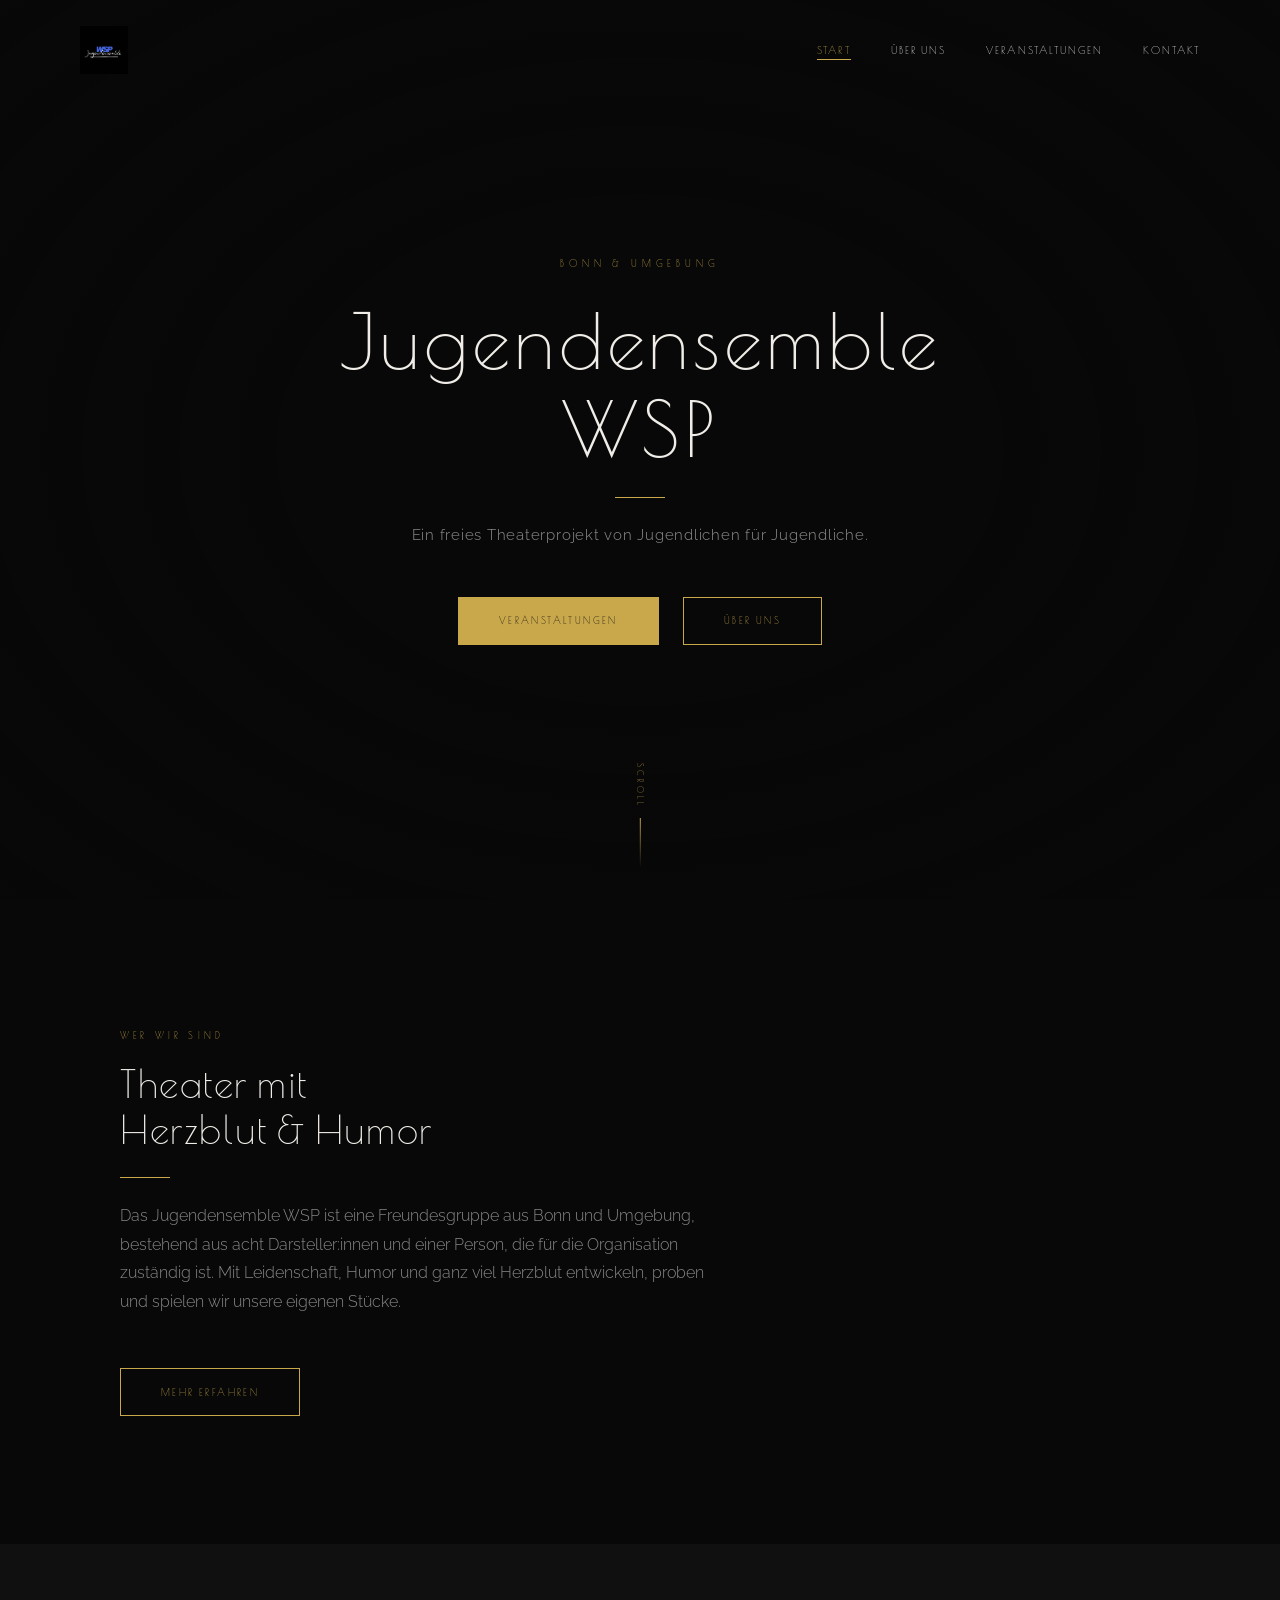
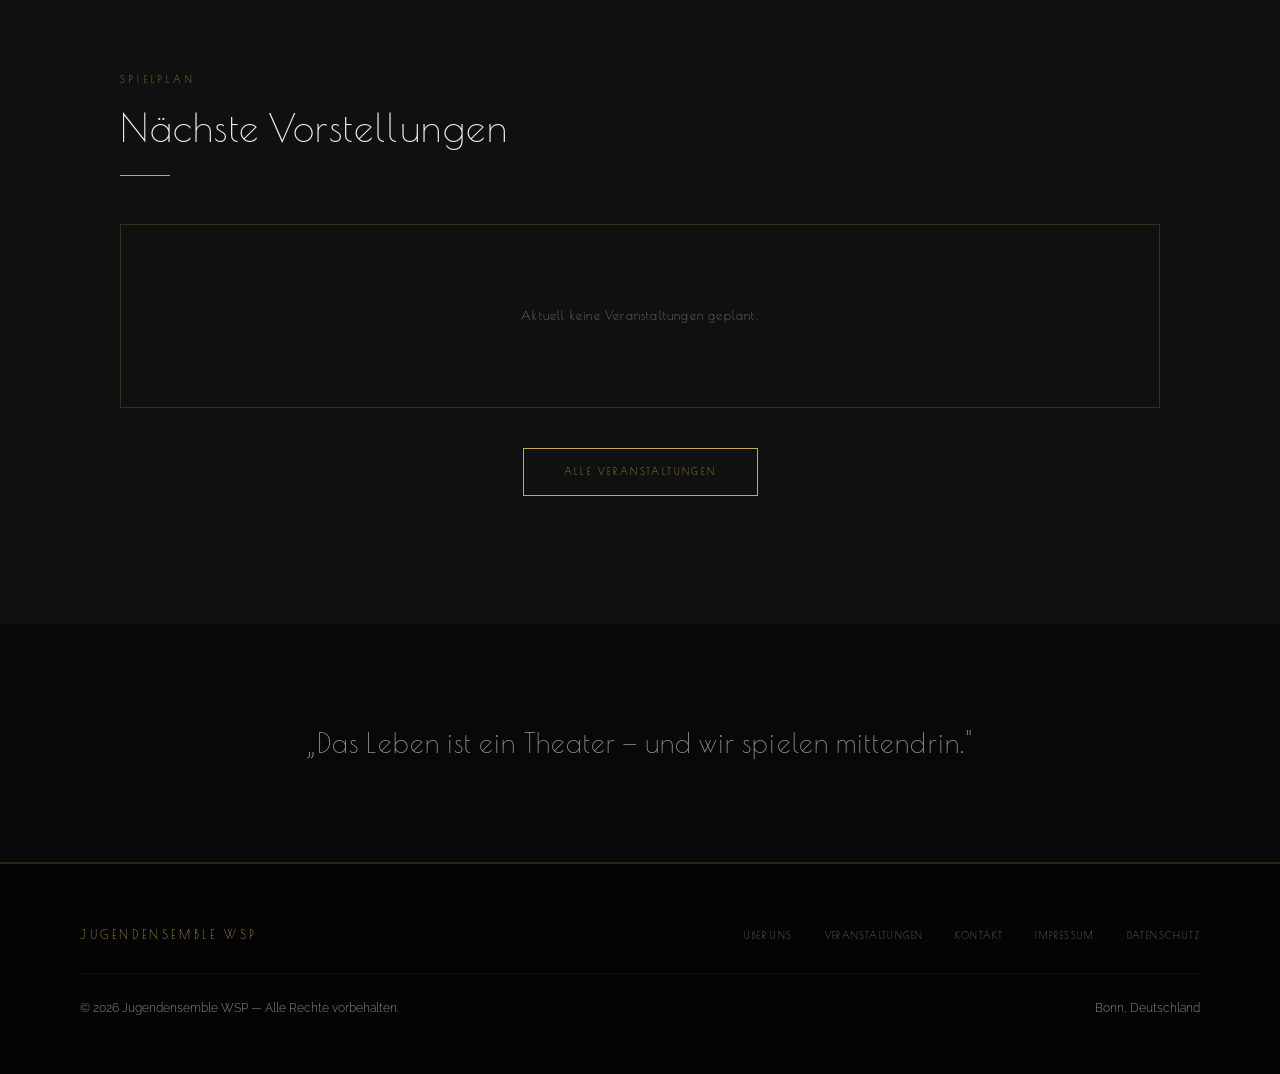
==== commit 7f0b3494: "Add files via upload" ====
--- a/index.html
+++ b/index.html
@@ -12,7 +12,7 @@
 
 <!-- NAV -->
 <nav>
-  <a href="index.html" class="nav-logo">Jugendensemble WSP</a>
+  <a href="index.html" class="nav-logo"><img src="/images/logo.png" alt="Jugendensemble WSP" class="nav-logo-img"></a>
   <ul class="nav-links">
     <li><a href="index.html" class="active">Start</a></li>
     <li><a href="about.html">Über uns</a></li>
--- a/style.css
+++ b/style.css
@@ -57,14 +57,32 @@
   border-bottom-color: var(--border);
   backdrop-filter: blur(12px);
 }
+
+/* ── LOGO IMAGE ── */
 .nav-logo {
-  font-family: var(--font-display);
-  font-size: 0.8rem;
-  letter-spacing: 0.25em;
-  color: var(--gold);
+  display: flex;
+  align-items: center;
+}
+.nav-logo-img {
+  height: 48px;
+  width: auto;
+  /* White bg logo on dark nav: mix-blend-mode makes white invisible */
+  mix-blend-mode: multiply;
+  filter: invert(1);
+  transition: opacity 0.3s;
+}
+.nav-logo-img:hover { opacity: 0.8; }
+
+/* Footer logo stays text */
+.footer-logo {
+  font-family: var(--font-display);
+  font-size: 0.75rem;
+  letter-spacing: 0.3em;
+  color: var(--gold);
+  text-transform: uppercase;
   text-decoration: none;
-  text-transform: uppercase;
-}
+}
+
 .nav-links { display: flex; gap: 2.5rem; list-style: none; }
 .nav-links a {
   color: var(--text);
